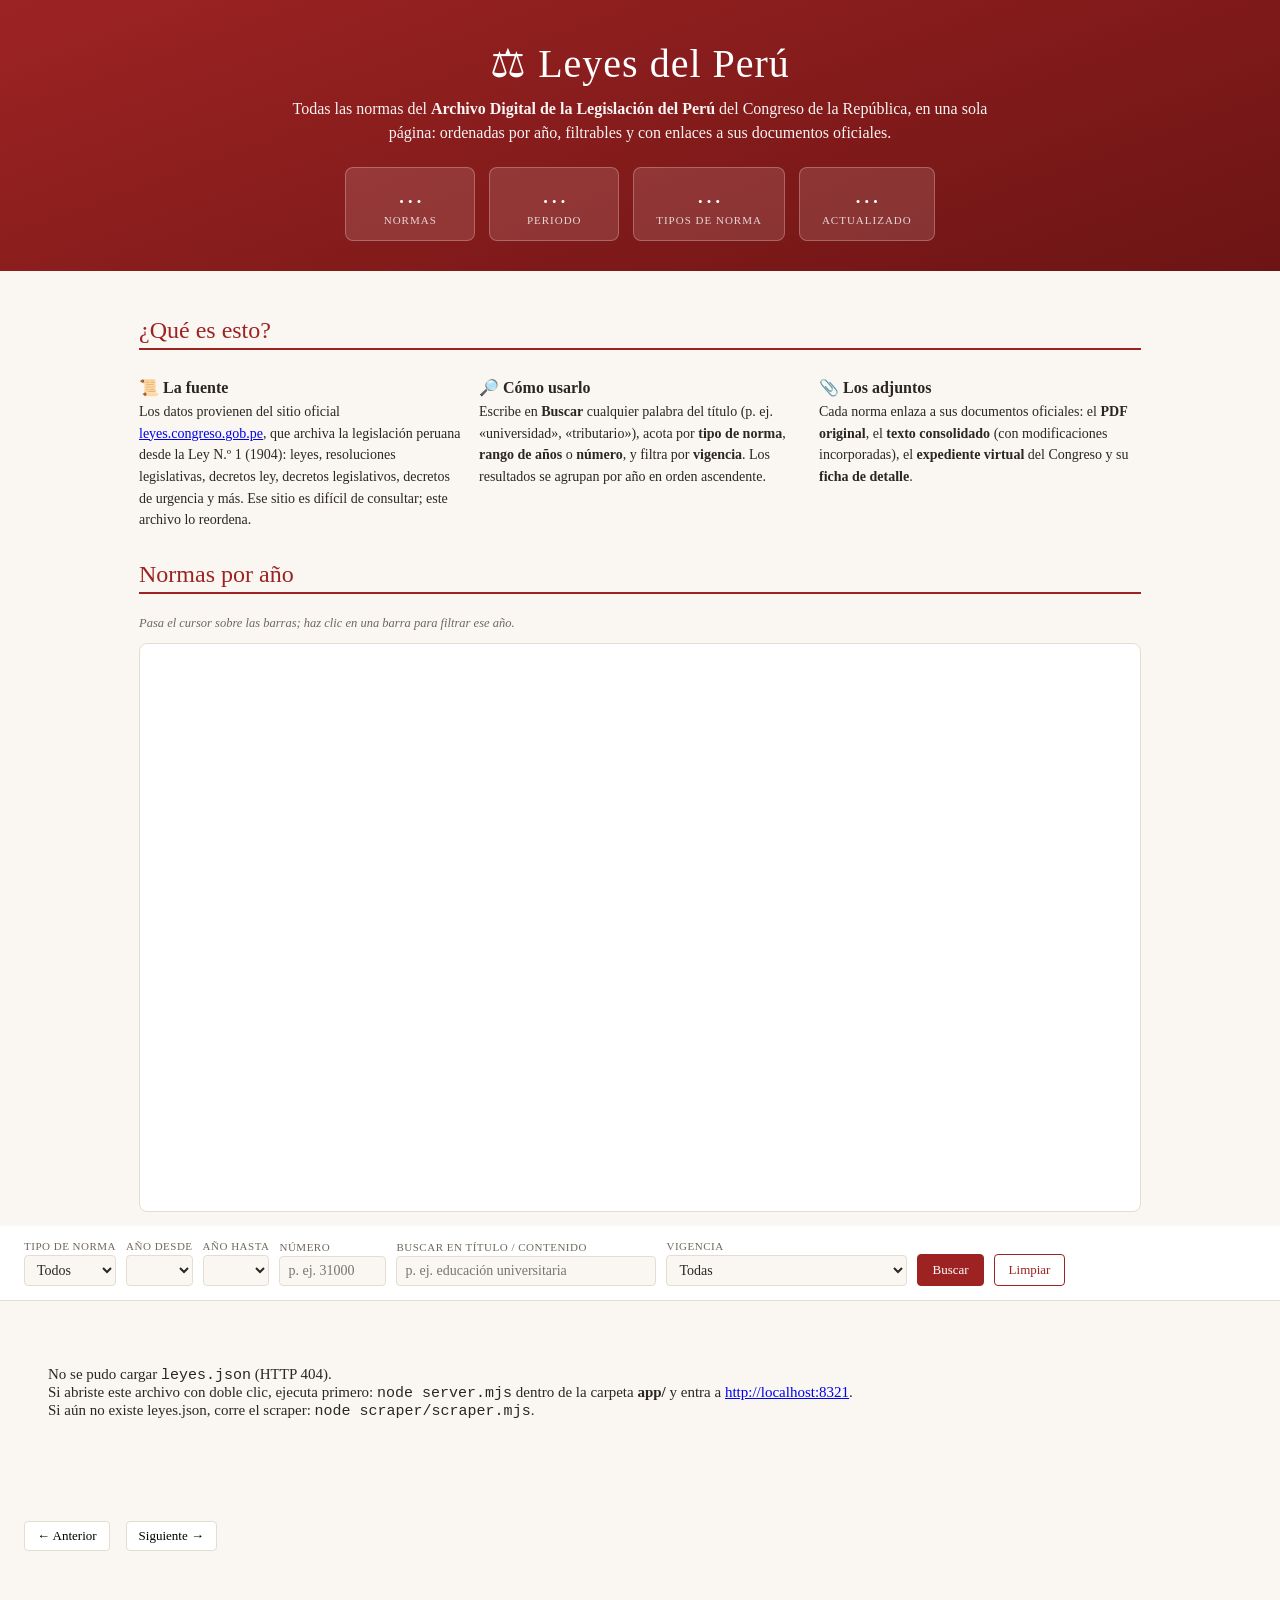
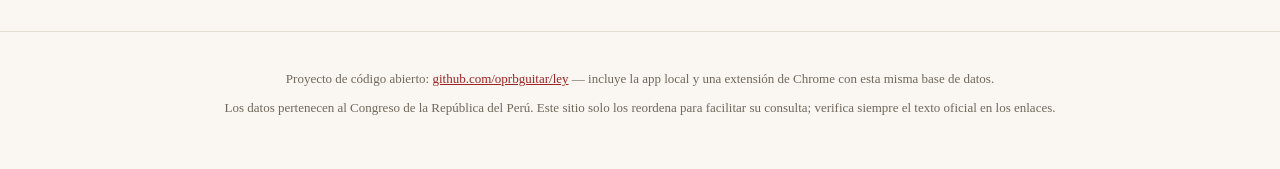
==== docs/index.html @ 4c74aa8c "GitHub Page en docs/: portada explicativa, estadísticas, gráfico por año y buscador Co-Authored-By: " ====
<!DOCTYPE html>
<html lang="es">
<head>
<meta charset="utf-8">
<meta name="viewport" content="width=device-width, initial-scale=1">
<title>Leyes del Perú — Archivo del Congreso de la República</title>
<meta name="description" content="Archivo consultable de la legislación peruana: leyes, resoluciones legislativas, decretos ley y más, ordenadas por año con filtros por tipo, número, texto y vigencia.">
<link rel="stylesheet" href="styles.css">
</head>
<body>

<header class="hero">
  <h1>⚖ Leyes del Perú</h1>
  <p class="lema">Todas las normas del <b>Archivo Digital de la Legislación del Perú</b> del
  Congreso de la República, en una sola página: ordenadas por año, filtrables y con
  enlaces a sus documentos oficiales.</p>
  <div id="stats" class="stats">
    <div class="stat"><span id="st-total">…</span><label>normas</label></div>
    <div class="stat"><span id="st-rango">…</span><label>periodo</label></div>
    <div class="stat"><span id="st-tipos">…</span><label>tipos de norma</label></div>
    <div class="stat"><span id="st-act">…</span><label>actualizado</label></div>
  </div>
</header>

<section class="explica">
  <h2>¿Qué es esto?</h2>
  <div class="cols">
    <div>
      <h3>📜 La fuente</h3>
      <p>Los datos provienen del sitio oficial
      <a href="https://www.leyes.congreso.gob.pe/" target="_blank" rel="noopener">leyes.congreso.gob.pe</a>,
      que archiva la legislación peruana desde la Ley N.º 1 (1904): leyes,
      resoluciones legislativas, decretos ley, decretos legislativos, decretos de
      urgencia y más. Ese sitio es difícil de consultar; este archivo lo reordena.</p>
    </div>
    <div>
      <h3>🔎 Cómo usarlo</h3>
      <p>Escribe en <b>Buscar</b> cualquier palabra del título (p. ej. «universidad»,
      «tributario»), acota por <b>tipo de norma</b>, <b>rango de años</b> o
      <b>número</b>, y filtra por <b>vigencia</b>. Los resultados se agrupan por año
      en orden ascendente.</p>
    </div>
    <div>
      <h3>📎 Los adjuntos</h3>
      <p>Cada norma enlaza a sus documentos oficiales: el <b>PDF original</b>, el
      <b>texto consolidado</b> (con modificaciones incorporadas), el
      <b>expediente virtual</b> del Congreso y su <b>ficha de detalle</b>.</p>
    </div>
  </div>
  <h2>Normas por año</h2>
  <p class="nota">Pasa el cursor sobre las barras; haz clic en una barra para filtrar ese año.</p>
  <canvas id="grafico" height="170"></canvas>
</section>

<div id="filtros">
  <label>Tipo de norma
    <select id="f-tipo"><option value="">Todos</option></select>
  </label>
  <label>Año desde
    <select id="f-desde"><option value=""></option></select>
  </label>
  <label>Año hasta
    <select id="f-hasta"><option value=""></option></select>
  </label>
  <label>Número
    <input id="f-numero" type="text" placeholder="p. ej. 31000" size="10">
  </label>
  <label>Buscar en título / contenido
    <input id="f-texto" type="search" placeholder="p. ej. educación universitaria">
  </label>
  <label>Vigencia
    <select id="f-vigencia">
      <option value="">Todas</option>
      <option value="1">Sin observaciones</option>
      <option value="0">Con observaciones (derogadas, etc.)</option>
    </select>
  </label>
  <button id="btn-buscar">Buscar</button>
  <button id="btn-limpiar" class="sec">Limpiar</button>
</div>

<div id="resumen"></div>
<div id="lista"><p id="aviso">Cargando base de datos (varios MB, unos segundos)…</p></div>
<div id="paginacion">
  <button id="pag-ant">← Anterior</button>
  <span id="pag-info"></span>
  <button id="pag-sig">Siguiente →</button>
</div>

<footer>
  <p>Proyecto de código abierto: <a href="https://github.com/oprbguitar/ley" target="_blank" rel="noopener">github.com/oprbguitar/ley</a>
  — incluye la app local y una extensión de Chrome con esta misma base de datos.</p>
  <p>Los datos pertenecen al Congreso de la República del Perú. Este sitio solo los
  reordena para facilitar su consulta; verifica siempre el texto oficial en los enlaces.</p>
</footer>

<script src="app.js"></script>
</body>
</html>
---- docs/styles.css ----
:root {
  --rojo: #9d2323;
  --crema: #faf7f2;
  --tinta: #2b2620;
  --gris: #6f675c;
  --linea: #e4ddd2;
  --acento: #b98a2f;
}
* { box-sizing: border-box; }
body {
  margin: 0;
  font-family: Georgia, 'Times New Roman', serif;
  background: var(--crema);
  color: var(--tinta);
}
header {
  background: var(--rojo);
  color: #fff;
  padding: 18px 24px 14px;
}
header h1 { margin: 0; font-size: 22px; font-weight: normal; letter-spacing: 0.5px; }
header p { margin: 4px 0 0; font-size: 13px; opacity: 0.85; }
header a { color: #ffd9a0; }
#filtros {
  display: flex;
  flex-wrap: wrap;
  gap: 10px;
  padding: 14px 24px;
  background: #fff;
  border-bottom: 1px solid var(--linea);
  align-items: end;
  position: sticky;
  top: 0;
  z-index: 5;
}
#filtros label {
  display: flex;
  flex-direction: column;
  font-size: 11px;
  color: var(--gris);
  text-transform: uppercase;
  letter-spacing: 0.5px;
  gap: 3px;
}
#filtros input, #filtros select {
  font: 14px Georgia, serif;
  padding: 6px 8px;
  border: 1px solid var(--linea);
  border-radius: 4px;
  background: var(--crema);
  color: var(--tinta);
}
#filtros input[type="search"] { min-width: 260px; }
#filtros button {
  font: 13px Georgia, serif;
  padding: 7px 14px;
  border: 1px solid var(--rojo);
  border-radius: 4px;
  background: var(--rojo);
  color: #fff;
  cursor: pointer;
}
#filtros button.sec { background: transparent; color: var(--rojo); }
#resumen { padding: 10px 24px; font-size: 13px; color: var(--gris); }
#lista { padding: 0 24px 40px; max-width: 1100px; }
.anio-sep {
  font-size: 26px;
  color: var(--rojo);
  border-bottom: 2px solid var(--rojo);
  margin: 28px 0 10px;
  padding-bottom: 2px;
}
.norma {
  background: #fff;
  border: 1px solid var(--linea);
  border-radius: 6px;
  padding: 12px 16px;
  margin: 8px 0;
}
.norma .meta { font-size: 12px; color: var(--gris); display: flex; gap: 14px; flex-wrap: wrap; }
.norma .meta .tipo { color: var(--rojo); font-weight: bold; letter-spacing: 0.4px; }
.norma .meta .no-vigente { color: #b04a00; font-weight: bold; }
.norma h3 { margin: 6px 0 4px; font-size: 15px; font-weight: normal; line-height: 1.4; }
.norma .obs { font-size: 12.5px; color: var(--gris); font-style: italic; margin: 2px 0 6px; }
.norma .adjuntos { display: flex; gap: 8px; flex-wrap: wrap; margin-top: 6px; }
.norma .adjuntos a {
  font-size: 12px;
  text-decoration: none;
  color: var(--rojo);
  border: 1px solid var(--linea);
  border-radius: 12px;
  padding: 3px 10px;
  background: var(--crema);
}
.norma .adjuntos a:hover { background: var(--rojo); color: #fff; }
#paginacion { display: flex; gap: 8px; padding: 16px 24px 50px; align-items: center; }
#paginacion button {
  font: 13px Georgia, serif; padding: 6px 12px; border: 1px solid var(--linea);
  background: #fff; border-radius: 4px; cursor: pointer;
}
#paginacion button:disabled { opacity: 0.4; cursor: default; }
#aviso { padding: 30px 24px; font-size: 15px; }

/* --- GitHub Pages: portada explicativa --- */
.hero { background: linear-gradient(160deg, #9d2323 0%, #6d1414 100%); color: #fff; padding: 40px 24px 30px; text-align: center; }
.hero h1 { font-size: 40px; margin: 0 0 10px; font-weight: normal; letter-spacing: 1px; }
.hero .lema { max-width: 720px; margin: 0 auto 22px; font-size: 16px; line-height: 1.5; opacity: 0.95; }
.hero a { color: #ffd9a0; }
.stats { display: flex; gap: 14px; justify-content: center; flex-wrap: wrap; }
.stat { background: rgba(255,255,255,0.12); border: 1px solid rgba(255,255,255,0.25); border-radius: 8px; padding: 12px 22px; min-width: 130px; }
.stat span { font-size: 26px; display: block; }
.stat label { font-size: 11px; text-transform: uppercase; letter-spacing: 1px; opacity: 0.8; }
.explica { max-width: 1050px; margin: 0 auto; padding: 26px 24px 10px; }
.explica h2 { color: var(--rojo); font-weight: normal; border-bottom: 2px solid var(--rojo); padding-bottom: 4px; }
.explica .cols { display: grid; grid-template-columns: repeat(auto-fit, minmax(260px, 1fr)); gap: 18px; }
.explica h3 { margin: 8px 0 4px; font-size: 16px; }
.explica p { font-size: 14px; line-height: 1.55; color: var(--tinta); margin: 4px 0 10px; }
.explica .nota { font-size: 12.5px; color: var(--gris); font-style: italic; }
#grafico { width: 100%; background: #fff; border: 1px solid var(--linea); border-radius: 8px; cursor: pointer; }
footer { padding: 26px 24px 40px; font-size: 13px; color: var(--gris); border-top: 1px solid var(--linea); margin-top: 30px; text-align: center; }
footer a { color: var(--rojo); }
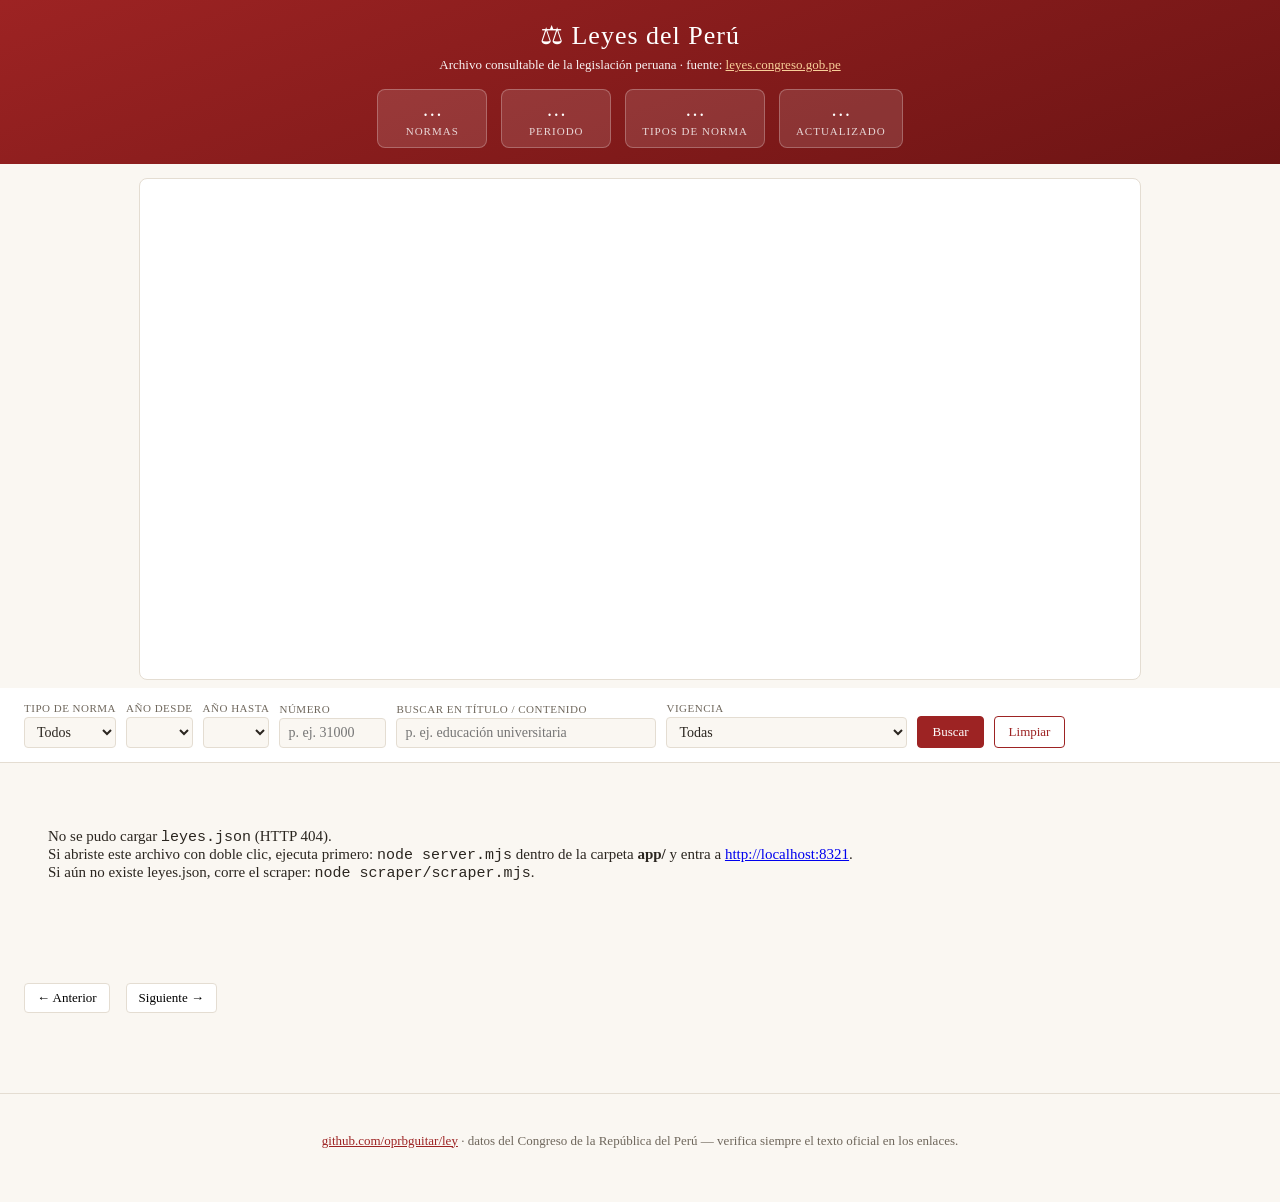
==== commit b5a36a95: "GitHub Page sin documentación: solo la app funcional (stats + gráfico + buscador) Co-Authored-By: Cl" ====
--- a/docs/index.html
+++ b/docs/index.html
@@ -9,11 +9,10 @@
 </head>
 <body>
 
-<header class="hero">
+<header class="hero compacta">
   <h1>⚖ Leyes del Perú</h1>
-  <p class="lema">Todas las normas del <b>Archivo Digital de la Legislación del Perú</b> del
-  Congreso de la República, en una sola página: ordenadas por año, filtrables y con
-  enlaces a sus documentos oficiales.</p>
+  <p class="lema">Archivo consultable de la legislación peruana ·
+  fuente: <a href="https://www.leyes.congreso.gob.pe/" target="_blank" rel="noopener">leyes.congreso.gob.pe</a></p>
   <div id="stats" class="stats">
     <div class="stat"><span id="st-total">…</span><label>normas</label></div>
     <div class="stat"><span id="st-rango">…</span><label>periodo</label></div>
@@ -23,33 +22,7 @@
 </header>
 
 <section class="explica">
-  <h2>¿Qué es esto?</h2>
-  <div class="cols">
-    <div>
-      <h3>📜 La fuente</h3>
-      <p>Los datos provienen del sitio oficial
-      <a href="https://www.leyes.congreso.gob.pe/" target="_blank" rel="noopener">leyes.congreso.gob.pe</a>,
-      que archiva la legislación peruana desde la Ley N.º 1 (1904): leyes,
-      resoluciones legislativas, decretos ley, decretos legislativos, decretos de
-      urgencia y más. Ese sitio es difícil de consultar; este archivo lo reordena.</p>
-    </div>
-    <div>
-      <h3>🔎 Cómo usarlo</h3>
-      <p>Escribe en <b>Buscar</b> cualquier palabra del título (p. ej. «universidad»,
-      «tributario»), acota por <b>tipo de norma</b>, <b>rango de años</b> o
-      <b>número</b>, y filtra por <b>vigencia</b>. Los resultados se agrupan por año
-      en orden ascendente.</p>
-    </div>
-    <div>
-      <h3>📎 Los adjuntos</h3>
-      <p>Cada norma enlaza a sus documentos oficiales: el <b>PDF original</b>, el
-      <b>texto consolidado</b> (con modificaciones incorporadas), el
-      <b>expediente virtual</b> del Congreso y su <b>ficha de detalle</b>.</p>
-    </div>
-  </div>
-  <h2>Normas por año</h2>
-  <p class="nota">Pasa el cursor sobre las barras; haz clic en una barra para filtrar ese año.</p>
-  <canvas id="grafico" height="170"></canvas>
+  <canvas id="grafico" height="150" title="Haz clic en una barra para filtrar ese año"></canvas>
 </section>
 
 <div id="filtros">
@@ -88,10 +61,8 @@
 </div>
 
 <footer>
-  <p>Proyecto de código abierto: <a href="https://github.com/oprbguitar/ley" target="_blank" rel="noopener">github.com/oprbguitar/ley</a>
-  — incluye la app local y una extensión de Chrome con esta misma base de datos.</p>
-  <p>Los datos pertenecen al Congreso de la República del Perú. Este sitio solo los
-  reordena para facilitar su consulta; verifica siempre el texto oficial en los enlaces.</p>
+  <p><a href="https://github.com/oprbguitar/ley" target="_blank" rel="noopener">github.com/oprbguitar/ley</a>
+  · datos del Congreso de la República del Perú — verifica siempre el texto oficial en los enlaces.</p>
 </footer>
 
 <script src="app.js"></script>
--- a/docs/styles.css
+++ b/docs/styles.css
@@ -119,3 +119,9 @@
 #grafico { width: 100%; background: #fff; border: 1px solid var(--linea); border-radius: 8px; cursor: pointer; }
 footer { padding: 26px 24px 40px; font-size: 13px; color: var(--gris); border-top: 1px solid var(--linea); margin-top: 30px; text-align: center; }
 footer a { color: var(--rojo); }
+.hero.compacta { padding: 20px 24px 16px; }
+.hero.compacta h1 { font-size: 26px; margin-bottom: 4px; }
+.hero.compacta .lema { font-size: 13px; margin-bottom: 14px; }
+.hero.compacta .stat { padding: 8px 16px; min-width: 110px; }
+.hero.compacta .stat span { font-size: 20px; }
+.explica { padding: 14px 24px 4px; }
